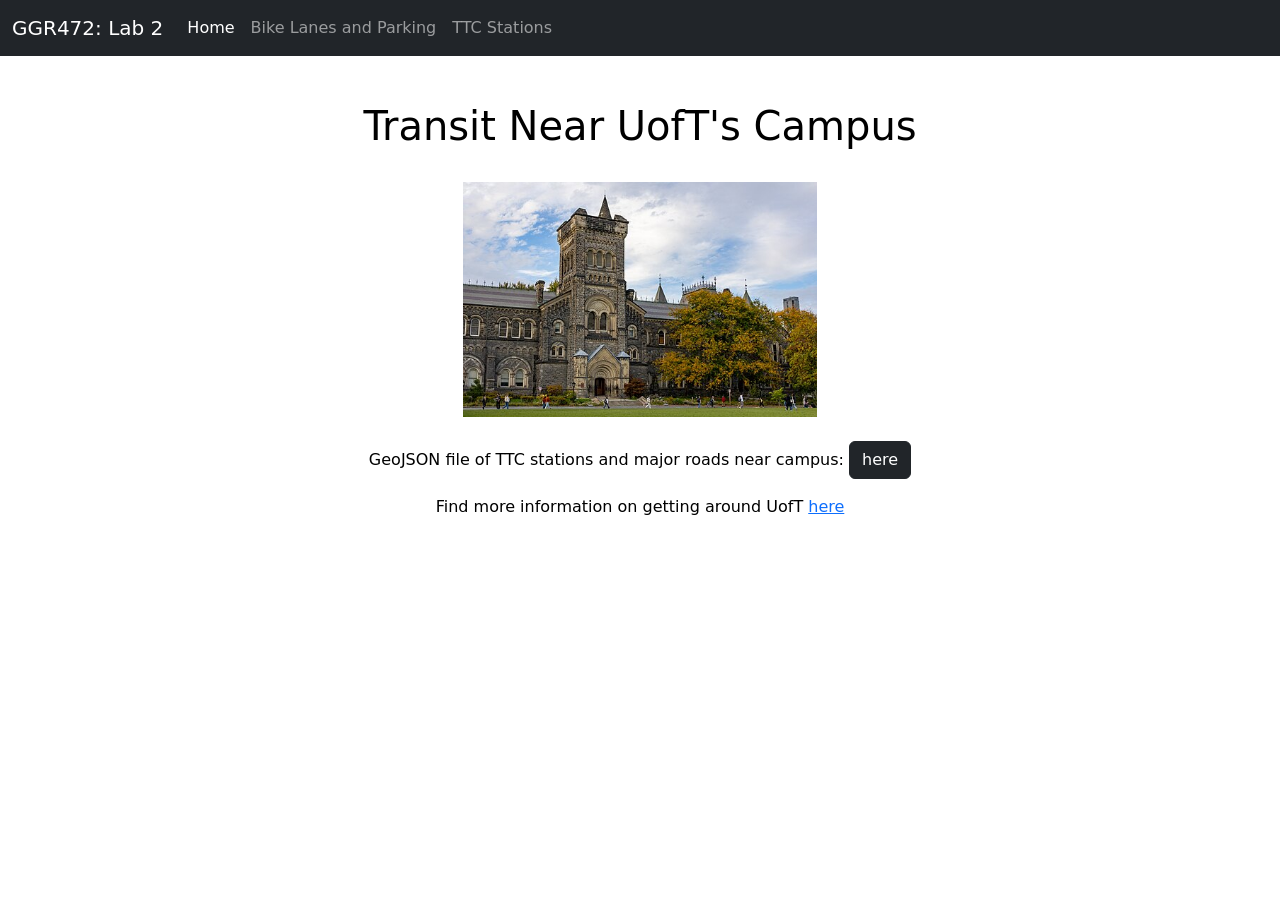
==== index.html @ e34cdb5e "Initial commit" ====
<!-- Declare document type as HTML-->
<!DOCTYPE html>

<!-- Set HTML language to English and theme to light/white -->
<html lang="en" data-bs-theme="light"> 

<head>
    <meta charset="UTF-8">
    <!-- Make layout responsive on other/mobile devices -->
    <meta name="viewport" content="width=device-width, initial-scale=1.0">
    <!-- Website title displayed in browser tab -->
    <title>GGR472: Lab 2</title> 
    <!-- Mapbox GL JS library (JavaScript loaded in for interactive maps) -->
    <script src='https://api.mapbox.com/mapbox-gl-js/v3.18.1/mapbox-gl.js'></script>
    <!-- Mapbox GL CSS (CSS loaded in for styling) -->
    <link href='https://api.mapbox.com/mapbox-gl-js/v3.18.1/mapbox-gl.css' rel='stylesheet' /> 
    <!-- mapbox geocoder plugin -->
    <script
        src="https://api.mapbox.com/mapbox-gl-js/plugins/mapbox-gl-geocoder/v5.1.0/mapbox-gl-geocoder.min.js"></script>
    <link rel="stylesheet"
        href="https://api.mapbox.com/mapbox-gl-js/plugins/mapbox-gl-geocoder/v5.1.0/mapbox-gl-geocoder.css"
        type="text/css">
    <!-- Custom stylesheet for additional styling -->
    <link rel="stylesheet" href="style.css"> 
    <!-- Bootstrap CSS (for responsive layout/grids) -->
	<link href="https://cdn.jsdelivr.net/npm/bootstrap@5.2.3/dist/css/bootstrap.min.css" rel="stylesheet" integrity="sha384-rbsA2VBKQhggwzxH7pPCaAqO46MgnOM80zW1RWuH61DGLwZJEdK2Kadq2F9CUG65" crossorigin="anonymous"> <!--linking to bootstrap -->
</head>

<body>
	<!-- Boostrap navigation bar to expand horizontally on large screens (navbar-expand-lg)
     have a dark colour scheme (navbar-dark bg-dark) and stay frozen at the top of the viewport (fixed-top) -->
	<nav class="navbar navbar-expand-lg navbar-dark bg-dark fixed-top">
        <div class="container-fluid">
            <!-- Title section of navbar -->
            <a class="navbar-brand">GGR472: Lab 2</a>
            <!-- Compress navbar menu button for smaller screens -->
            <button class="navbar-toggler" type="button" data-bs-toggle="collapse"
                data-bs-target="#navbarSupportedContent" aria-controls="navbarSupportedContent" aria-expanded="false"
                aria-label="Toggle navigation">
                <span class="navbar-toggler-icon"></span>
            </button>
            <!-- Title section of navbar -->
            <div class="collapse navbar-collapse" id="navbarSupportedContent">
                <!-- Push items to the left of the page (me-auto) -->
                <ul class="navbar-nav me-auto mb-2 mb-lg-0">
                    <!-- Navigation bar options linked to other HTML pages -->
                    <li class="nav-item">
                         <!-- Active indicates the current page -->
                        <a class="nav-link active" aria-current="page" href="index.html">Home</a>
                    </li>
                    <li class="nav-item">
                        <a class="nav-link" href="BikeLanes.html">Bike Lanes and Parking</a>
                    </li>
                    <li class="nav-item">
                        <a class="nav-link" href="TTCStations.html">TTC Stations</a>
                    </li>
                </ul>
            </div>
        </div>
    </nav>

    <br>

    <!-- Container for main content - centre all text inside container and set background to white and text to black.
     Add padding/margin to the top and bottom of the page (p-3, mb-2). -->
     <div class="container text-center p-3 mb-2 bg-white text-black">
        <!-- Row to structure heading within Bootstrap grid system -->
        <div class="row">
            <!-- Heading section -->
            <h1>Transit Near UofT's Campus</h1>
        </div>
    
     <br>

     <!-- Row with image -->
     <div class="row">
         <!-- Image section - use Bootstrap grid system to set image to a width of four columns on medium screen and larger
                Use mx-auto to centre and img-fluid to adjust sizing -->
            <div class="col-md-4 mx-auto">
                <img src="Images/uoftstgeorge.jpg" class="img-fluid" alt="UofT St George Photo">
            </div>
        </div>
    
    <br>

    <!-- Row with external/internal resource links -->
     <div class="row">
        <!-- Link to internal geojson file in new tab -->
            <p>GeoJSON file of TTC stations and major roads near campus: 
            <a class="btn btn-dark" target=”_blank” href="Data/GGR472_Lab1.geojson">here</a>
            </p>
        <!-- Link to uoft transport webpage in same tab -->
        <p>
            Find more information on getting around UofT
            <a href="https://transportation.utoronto.ca/getting-around/">here
            </a>
            <br>
        </p>
    
     </div>

     <!-- Bootstrap JavaScript bundle (for interactive components)-->
    <script src="https://cdn.jsdelivr.net/npm/bootstrap@5.2.3/dist/js/bootstrap.bundle.min.js" integrity="sha384-kenU1KFdBIe4zVF0s0G1M5b4hcpxyD9F7jL+jjXkk+Q2h455rYXK/7HAuoJl+0I4" crossorigin="anonymous"></script>

</body>

</html>
---- style.css ----
/* Formatting the map */
.map-container {
  width: 100%; /* Map takes up 100% of the width of the page */
  height: 500px; /* Map height */
  position: relative;/* Map location determined relative to its normal position in the document */
}

/* 'pads' the top of a webpage so that text/information begins after the navigation bar */
body {
  padding-top: 62px;
}
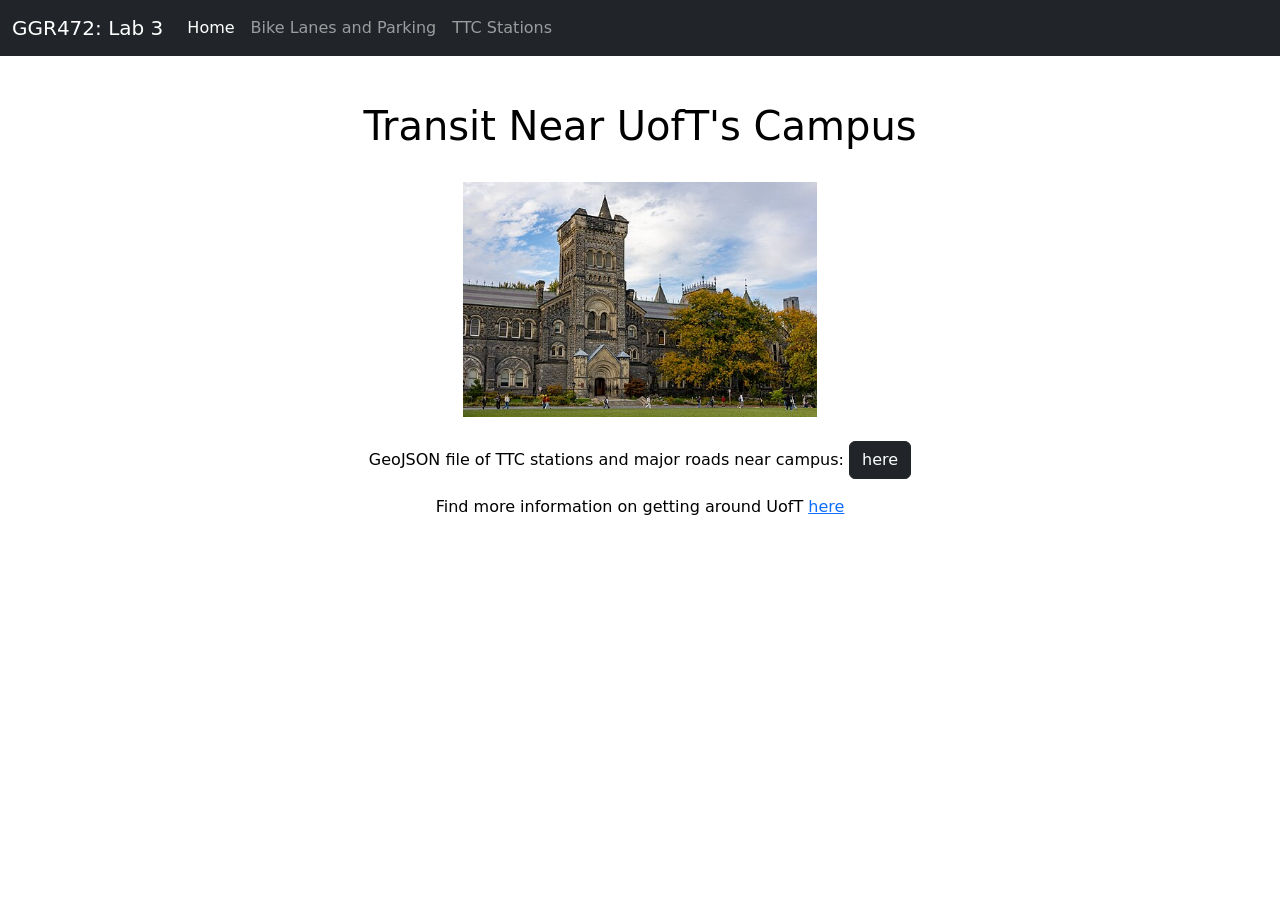
==== commit 2c565113: "submitting" ====
--- a/index.html
+++ b/index.html
@@ -9,7 +9,7 @@
     <!-- Make layout responsive on other/mobile devices -->
     <meta name="viewport" content="width=device-width, initial-scale=1.0">
     <!-- Website title displayed in browser tab -->
-    <title>GGR472: Lab 2</title> 
+    <title>GGR472: Lab 3</title> 
     <!-- Mapbox GL JS library (JavaScript loaded in for interactive maps) -->
     <script src='https://api.mapbox.com/mapbox-gl-js/v3.18.1/mapbox-gl.js'></script>
     <!-- Mapbox GL CSS (CSS loaded in for styling) -->
@@ -32,7 +32,7 @@
 	<nav class="navbar navbar-expand-lg navbar-dark bg-dark fixed-top">
         <div class="container-fluid">
             <!-- Title section of navbar -->
-            <a class="navbar-brand">GGR472: Lab 2</a>
+            <a class="navbar-brand">GGR472: Lab 3</a>
             <!-- Compress navbar menu button for smaller screens -->
             <button class="navbar-toggler" type="button" data-bs-toggle="collapse"
                 data-bs-target="#navbarSupportedContent" aria-controls="navbarSupportedContent" aria-expanded="false"
--- a/style.css
+++ b/style.css
@@ -3,9 +3,183 @@
   width: 100%; /* Map takes up 100% of the width of the page */
   height: 500px; /* Map height */
   position: relative;/* Map location determined relative to its normal position in the document */
+  z-index: 500;
+}
+
+.map-search-container {
+    position: relative;
+    background: rgba(255, 255, 255, 0.8);
+    top: 0;
+    left: 0;
+    width: 260px;
+    margin: 10px 0 0 10px;
+    padding: 10px;
+    border-radius: 8px;
+    overflow: visible;
+}
+
+#returnbutton {
+    position: relative;
+    margin: 10px 0 10px;
+    width: 100%;
+    z-index: 1000;
+}
+
+
+/* Formatting geocoder */
+.geocoder {
+    position: relative;
+    margin: 10px 0;
 }
 
 /* 'pads' the top of a webpage so that text/information begins after the navigation bar */
 body {
   padding-top: 62px;
+}
+
+/* format map data container */
+.map-data-container {
+    position: relative;
+    background: rgba(255, 255, 255, 0.9);
+    width: 260px;
+    top: 0;
+    left: 10px;
+    margin-top: 5px;
+    padding: 10px;
+    border-radius: 8px;
+    overflow: visible;
+    z-index: 1000;
+}
+
+.option-label {
+    font: 20px 'Helvetica Neue', Arial, Helvetica, sans-serif;
+    font-weight: bold;
+    width: 95%;
+    padding-bottom: 5px;
+    position: relative;
+    z-index: 1000;
+}
+
+.form-check-label {
+    font: 15px 'Helvetica Neue', Arial, Helvetica, sans-serif;
+    position: relative;
+    z-index: 1000;
+}
+
+.form {
+    padding-bottom: 20px;
+    position: relative;
+    z-index: 1000;
+}
+
+/*--------------------------------------------------------------------
+Formatting Bike Share map legend
+--------------------------------------------------------------------*/
+/* Formatting map legend */
+#bikeshare-legend {
+    position: absolute;
+    background-color: rgba(255, 255, 255, 0.7);
+    bottom: 0;
+    right: 0;
+    margin: 0 10px 30px 0; /*top margin, right margin, bottom margin, left margin*/
+    padding: 10px; /*around elements inside of overlay*/
+    border-radius: 8px;
+    box-shadow: 0 0 10px rgba(0, 0, 0, 0.2);
+    max-width: 200px;
+    z-index: 1000;
+}
+
+#bikeshare-legend h4 {
+    margin: 0 0 10px;
+}
+
+#bikeshare-legend div {
+    margin-bottom: 5px;
+}
+
+/* Change font size of ranges in legend */
+#bikeshare-legend div {
+    font-size: 18px;
+}
+
+#bikeshare-legend span {
+    display: inline-block;
+    border-radius: 50%; /*curve border to make a circle*/
+    height: 10px; /*size of circle*/
+    width: 10px;
+    margin-right: 5px; /*position of circle*/
+}
+
+/* Add colour to each child div in legend */
+#bikeshare-legend div:nth-child(2) span {
+    background-color: #fd8d3c; /* set background colour of span */
+}
+
+#bikeshare-legend div:nth-child(3) span {
+    background-color: #fc4e2a;
+}
+
+#bikeshare-legend div:nth-child(4) span {
+    background-color: #e31a1c;
+}
+
+#bikeshare-legend div:nth-child(5) span {
+    background-color: #bd0026;
+}
+
+#bikeshare-legend div:nth-child(6) span {
+    background-color: #800026;
+}
+
+/*--------------------------------------------------------------------
+Formatting regular legend
+--------------------------------------------------------------------*/
+#routes-parking-legend {
+    position: absolute;
+    background-color: rgba(255, 255, 255, 0.7);
+    bottom: 0;
+    right: 210px;
+    margin: 0 10px 30px 0; /*top margin, right margin, bottom margin, left margin*/
+    padding: 10px; /*around elements inside of overlay*/
+    border-radius: 8px;
+    box-shadow: 0 0 10px rgba(0, 0, 0, 0.2);
+    width: 190px;
+    z-index: 1100;
+}
+
+#routes-parking-legend h4 {
+    margin: 0 0 10px;
+}
+
+#routes-parking-legend div {
+    margin-bottom: 5px;
+    margin-left: 5px;
+}
+
+/* Change font size of ranges in legend */
+#routes-parking-legend div {
+    font-size: 18px;
+}
+
+#routes-parking-legend span {
+    display: inline-block;
+    border-radius: 50%; /*curve border to make a circle*/
+    height: 10px; /*size of circle*/
+    width: 10px;
+    margin-right: 5px; /*position of circle*/
+}
+
+/* Add colour to each child div in legend */
+#routes-parking-legend div:nth-child(2) span {
+    background-color: #276221; /* set background colour of span */
+    width: 30px;      /* length of line */
+    height: 4px;      /* thickness */
+    border-radius: 2px; /* slight rounding (optional) */
+}
+
+#routes-parking-legend div:nth-child(3) span {
+    background-color: #000000;
+    width: 10px;
+    height: 10px;
+    border-radius: 50%;
 }
